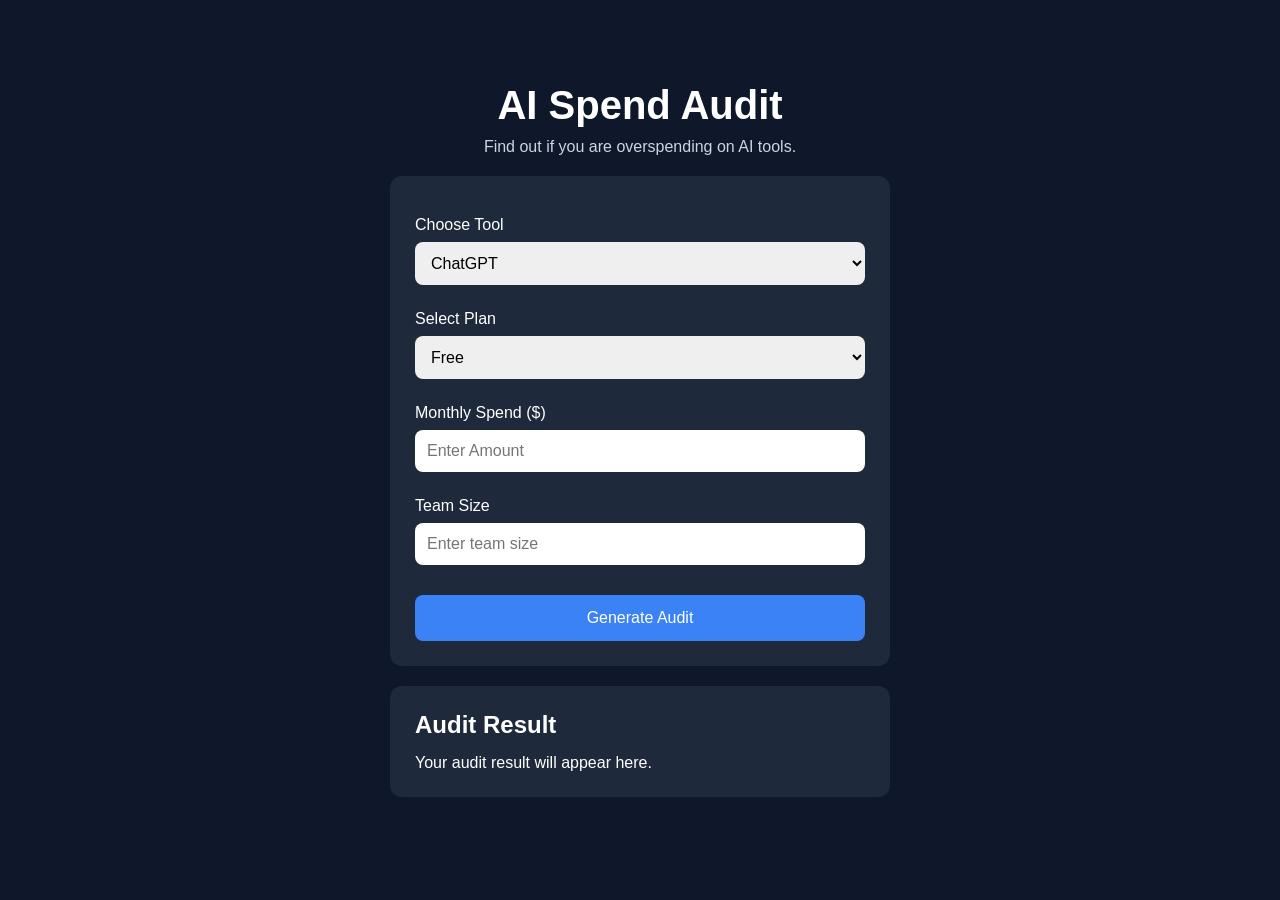
==== index.html @ 903e12f0 "Initial commit" ====
<!DOCTYPE html>
<html lang="en">
<head>
    <meta charset="UTF-8"/>
    <meta name="viewport" content="width=device-width, initial-scale=1.0"/>
    <title>AI Spend Audit</title>
    <link rel="stylesheet" href="style.css">
</head>
<body>
    <div class="container">
        <h1>AI Spend Audit</h1>
        <p class="subtitle">Find out if you are overspending on AI tools.</p>
        <div class="form-box">
            <label>Choose Tool</label>
            <select id="tool">
                <option>ChatGPT</option>
                <option>Claude</option>
                <option>Cursor</option>
                <option>Gemini</option>
            </select>
            <label>Select Plan</label>
            <select id="plan">
                <option>Free</option>
                <option>Plus</option>
                <option>Team</option>
                <option>Business</option>
            </select>
            <label>Monthly Spend ($)</label>
            <input type= "number" id= "spend" placeholder= "Enter Amount">

            <label>Team Size</label>
            <input type="number" id="team" placeholder="Enter team size">
            
            <button id="auditBtn">Generate Audit</button>
        </div>
        <div class="result-box">
            <h2>Audit Result</h2>
            <p id="resultText">Your audit result will appear here.</p>
        </div>
    </div>
<script src="script.js"></script>
</body>
</html>
---- style.css ----
*{
    margin:0;
    padding:0;
    box-sizing: border-box;
    font-family: Arial, sans-serif;
}

body{
    background: #0f172a;
    color: white;
    min-height: 100vh;
    display: flex;
    justify-content: center;
    align-items: center;
    padding: 20px;
}
.container{
    width: 100%;
    max-width: 500px;
}
h1{
    text-align: center;
    margin-bottom: 10px;
    font-size: 40px;
}
.subtitle{
    text-align: center;
    color: #cbd5e1;
    margin-bottom: 20px;
}
.form-box, .result-box {
    background: #1e293b;
    padding: 25px;
    border-radius: 12px;
    margin-bottom: 20px;
}
label{
    display: block;
    margin-bottom: 8px;
    margin-top: 15px;
}
input, select{
    width: 100%;
    padding: 12px;
    border: none;
    border-radius: 8px;
    margin-bottom: 10px;
    font-size: 16px;
}
button{
    width:100%;
    padding: 14px;
    border: none;
    border-radius: 8px;
    background: #3b82f6;
    color: white;
    font-size: 16px;
    cursor: pointer;
    margin-top: 20px;
}
button:hover{
    background: #2563eb;
}
.result-box h2{
    margin-bottom: 15px;
}
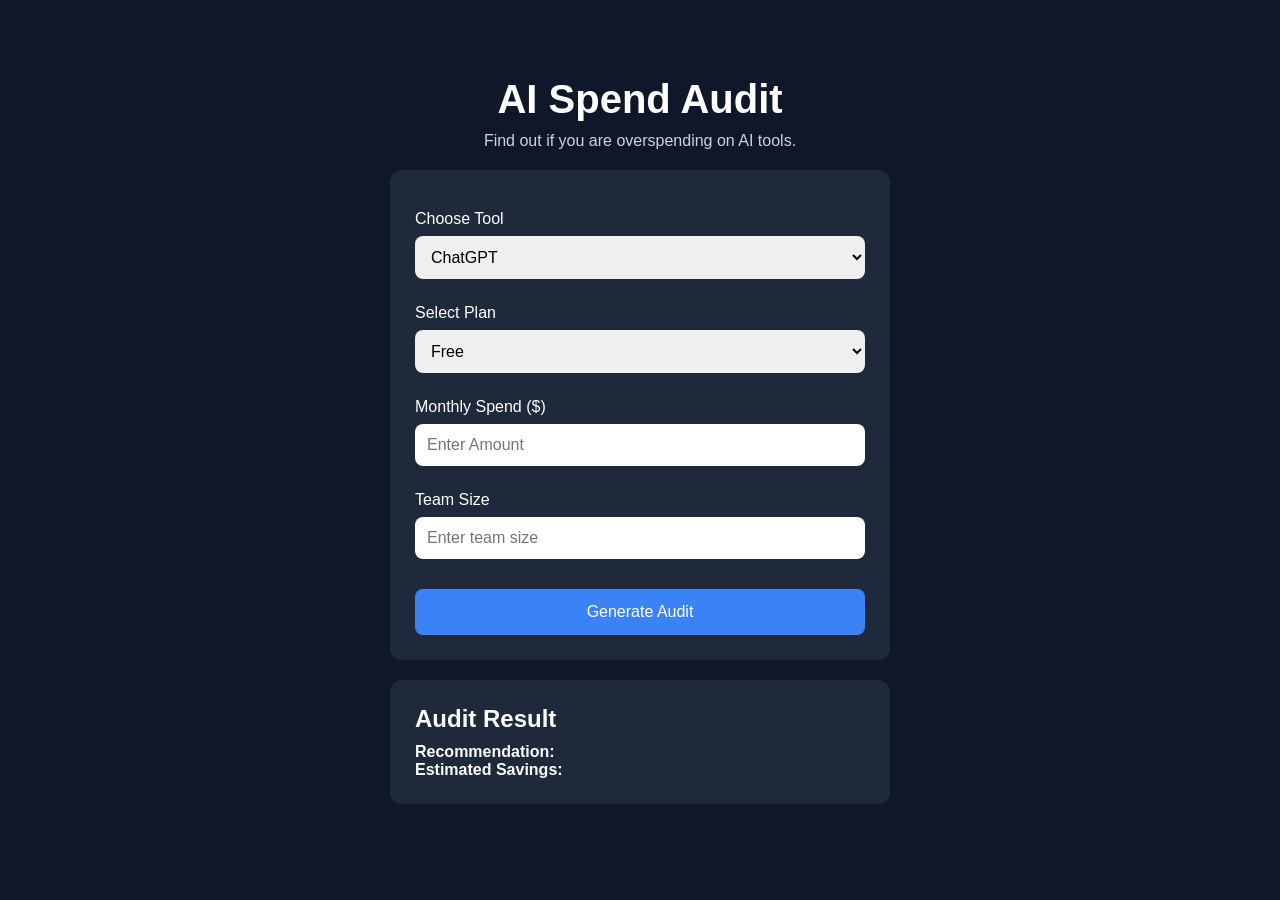
==== commit 562376f3: "Completed Day 2 AI Spend Audit Project" ====
--- a/index.html
+++ b/index.html
@@ -35,7 +35,10 @@
         </div>
         <div class="result-box">
             <h2>Audit Result</h2>
-            <p id="resultText">Your audit result will appear here.</p>
+            <p><strong>Recommendation:</strong></p>
+            <p id="recommendation"></p>
+            <p><strong>Estimated Savings:</strong></p>
+            <p id="savings"></p>
         </div>
     </div>
 <script src="script.js"></script>
--- a/style.css
+++ b/style.css
@@ -4,7 +4,6 @@
     box-sizing: border-box;
     font-family: Arial, sans-serif;
 }
-
 body{
     background: #0f172a;
     color: white;
@@ -62,5 +61,5 @@
     background: #2563eb;
 }
 .result-box h2{
-    margin-bottom: 15px;
+    margin-bottom: 10px;
 }
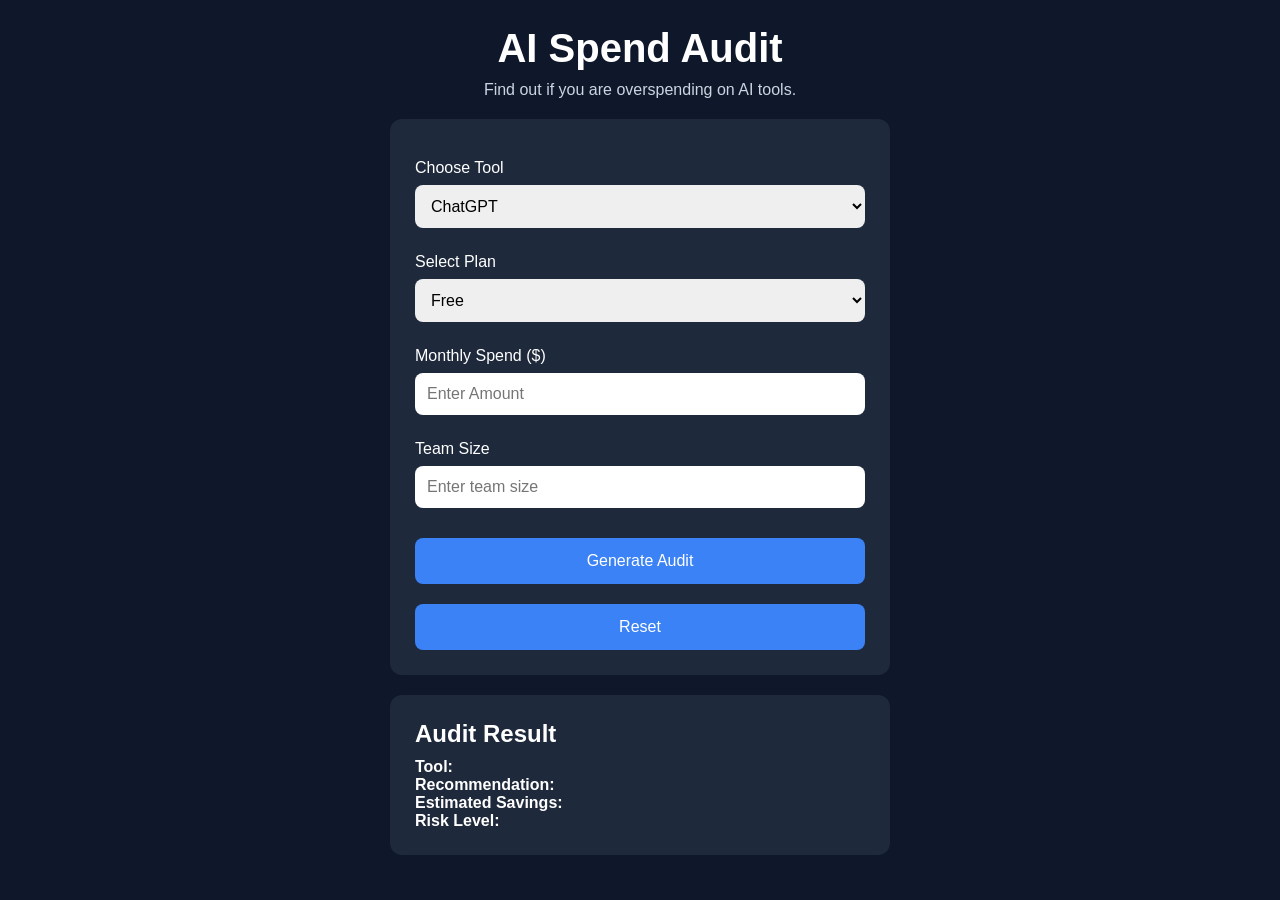
==== commit 7b6d20c7: "Added risk level and dynamic output" ====
--- a/index.html
+++ b/index.html
@@ -32,13 +32,18 @@
             <input type="number" id="team" placeholder="Enter team size">
             
             <button id="auditBtn">Generate Audit</button>
+            <button type="reset">Reset</button>
         </div>
         <div class="result-box">
             <h2>Audit Result</h2>
+            <p><strong>Tool:</strong></p>
+            <p id="tool-name"></p>
             <p><strong>Recommendation:</strong></p>
             <p id="recommendation"></p>
             <p><strong>Estimated Savings:</strong></p>
             <p id="savings"></p>
+            <p><strong>Risk Level:</strong></p>
+            <p id="risk"></p>
         </div>
     </div>
 <script src="script.js"></script>
--- a/style.css
+++ b/style.css
@@ -62,4 +62,16 @@
 }
 .result-box h2{
     margin-bottom: 10px;
+}
+.high-risk{
+    color: red;
+    font-weight: bold;
+}
+.medium-risk{
+    color: orange;
+    font-weight: bold;
+}
+.low-risk{
+    color: green;
+    font-weight: bold;
 }
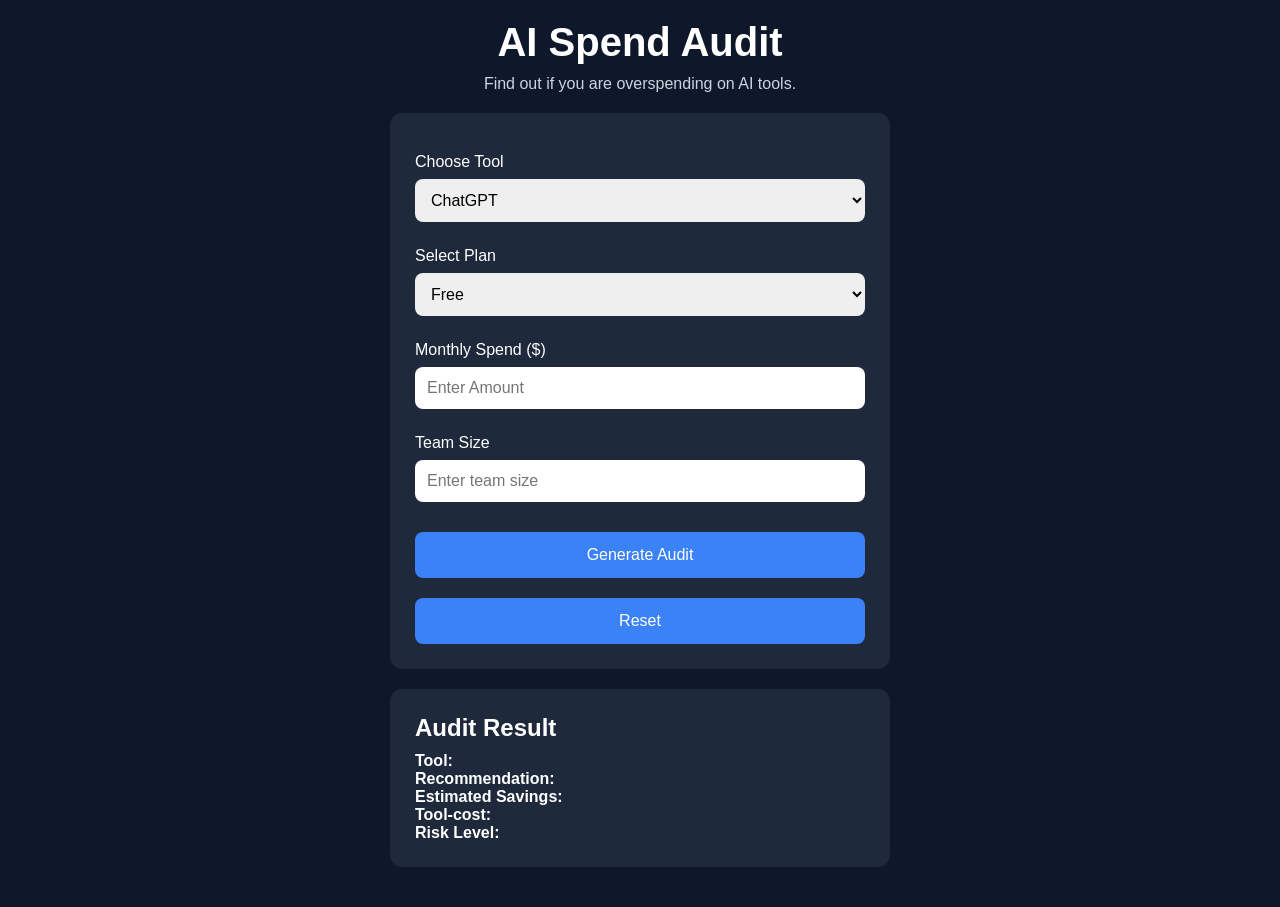
==== commit 13e3f5ef: "Added tool cost" ====
--- a/index.html
+++ b/index.html
@@ -42,10 +42,13 @@
             <p id="recommendation"></p>
             <p><strong>Estimated Savings:</strong></p>
             <p id="savings"></p>
+            <p><strong>Tool-cost:</strong></p>
+            <p id="tool-cost"></p>
             <p><strong>Risk Level:</strong></p>
             <p id="risk"></p>
         </div>
     </div>
+<script src="data.js"></script>
 <script src="script.js"></script>
 </body>
 </html>
--- a/style.css
+++ b/style.css
@@ -62,6 +62,9 @@
 }
 .result-box h2{
     margin-bottom: 10px;
+#tool-name{
+    margin-bottom: 10px;
+}
 }
 .high-risk{
     color: red;
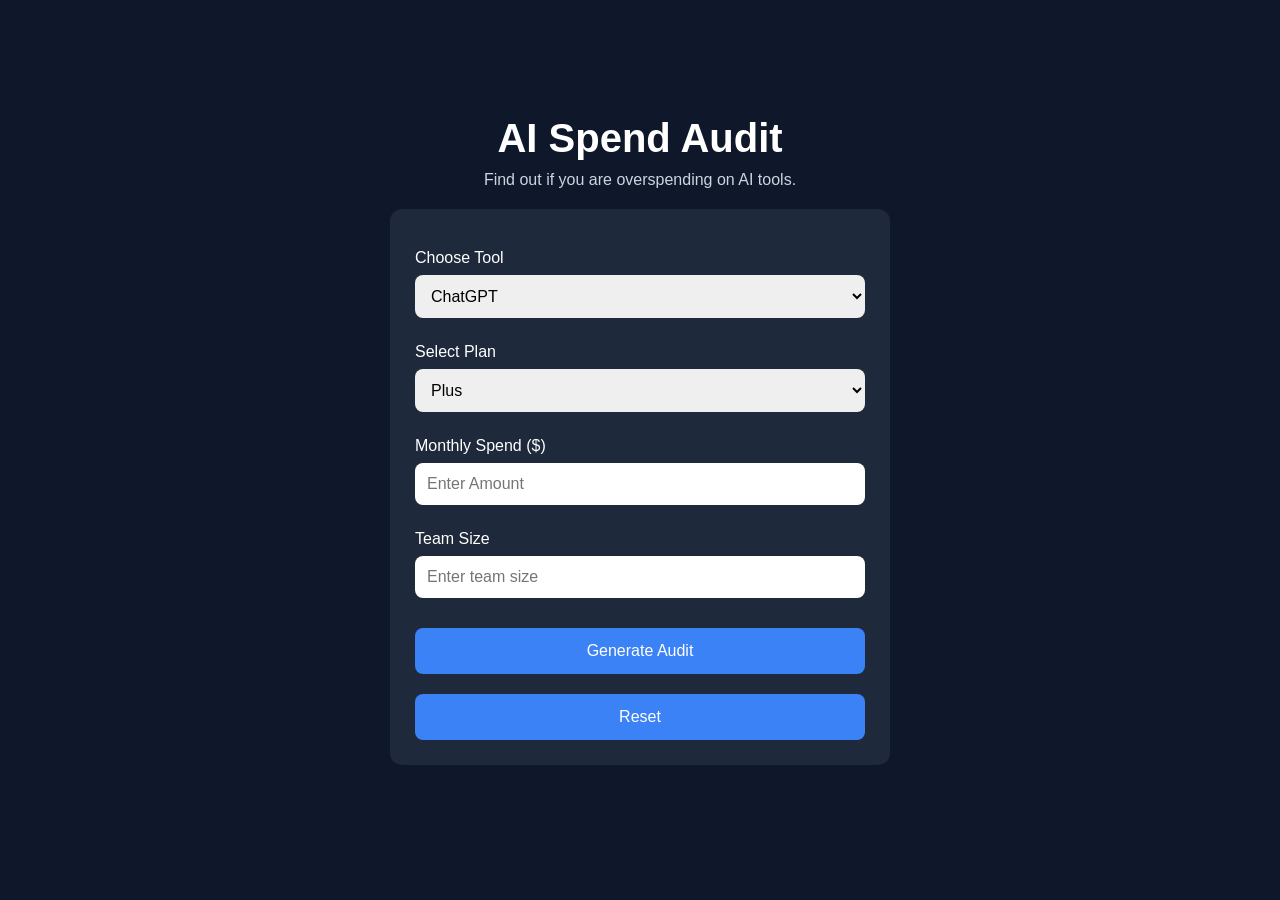
==== commit 32c17aad: "completed localStorage feature" ====
--- a/index.html
+++ b/index.html
@@ -20,7 +20,6 @@
             </select>
             <label>Select Plan</label>
             <select id="plan">
-                <option>Free</option>
                 <option>Plus</option>
                 <option>Team</option>
                 <option>Business</option>
@@ -34,19 +33,6 @@
             <button id="auditBtn">Generate Audit</button>
             <button type="reset">Reset</button>
         </div>
-        <div class="result-box">
-            <h2>Audit Result</h2>
-            <p><strong>Tool:</strong></p>
-            <p id="tool-name"></p>
-            <p><strong>Recommendation:</strong></p>
-            <p id="recommendation"></p>
-            <p><strong>Estimated Savings:</strong></p>
-            <p id="savings"></p>
-            <p><strong>Tool-cost:</strong></p>
-            <p id="tool-cost"></p>
-            <p><strong>Risk Level:</strong></p>
-            <p id="risk"></p>
-        </div>
     </div>
 <script src="data.js"></script>
 <script src="script.js"></script>
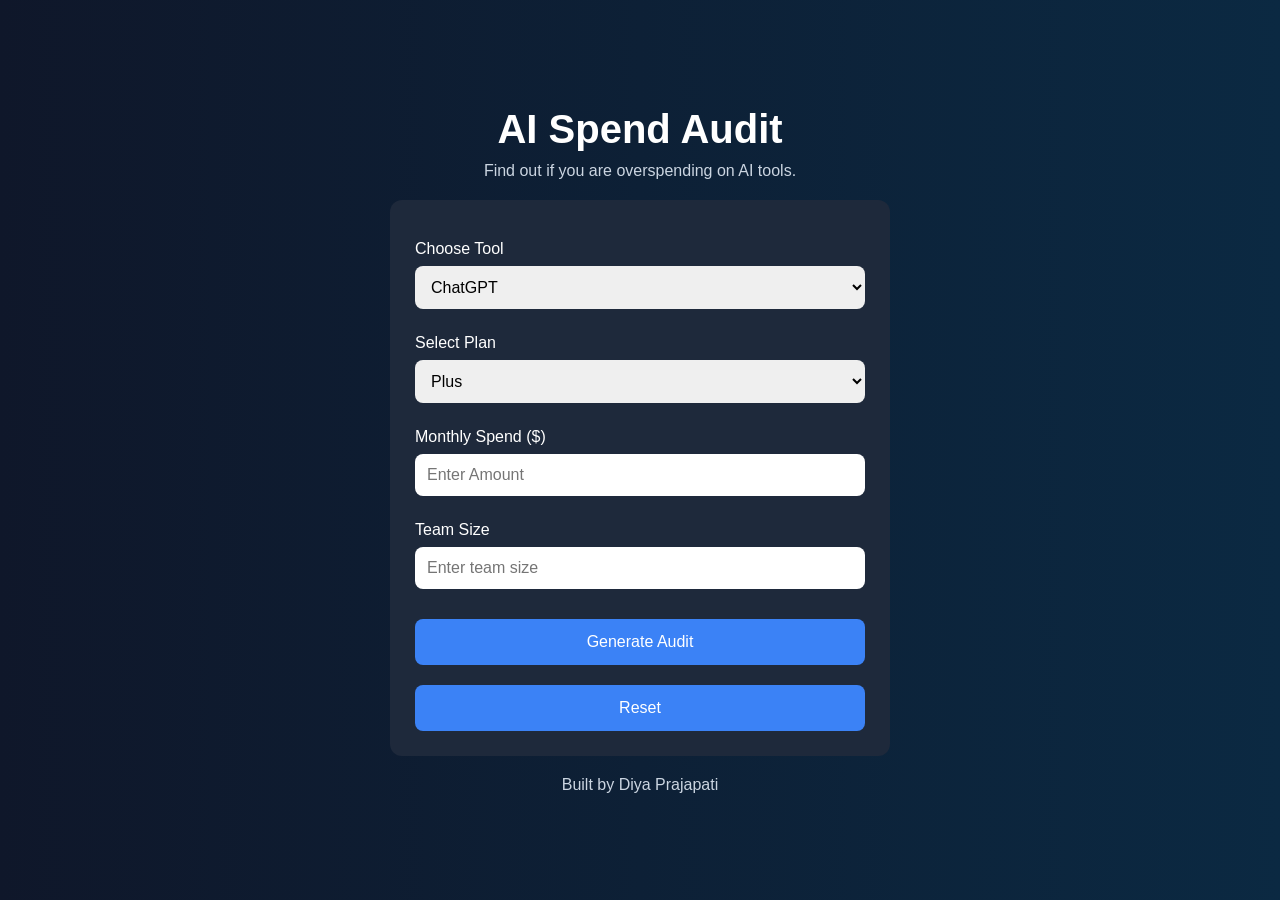
==== commit c9409d86: "Final Project update" ====
--- a/index.html
+++ b/index.html
@@ -33,6 +33,7 @@
             <button id="auditBtn">Generate Audit</button>
             <button type="reset">Reset</button>
         </div>
+    <footer>Built by Diya Prajapati</footer>
     </div>
 <script src="data.js"></script>
 <script src="script.js"></script>
--- a/style.css
+++ b/style.css
@@ -5,7 +5,7 @@
     font-family: Arial, sans-serif;
 }
 body{
-    background: #0f172a;
+    background: linear-gradient( to right, #0f172a , #0b2942);
     color: white;
     min-height: 100vh;
     display: flex;
@@ -56,9 +56,11 @@
     font-size: 16px;
     cursor: pointer;
     margin-top: 20px;
+    transition: 0.3s;
 }
 button:hover{
     background: #2563eb;
+    transform: scale(1.03);
 }
 .result-box h2{
     margin-bottom: 10px;
@@ -77,4 +79,15 @@
 .low-risk{
     color: green;
     font-weight: bold;
+}
+.card{
+    background: #243b55;
+    padding: 15px;
+    border-radius: 10px;
+    margin-top: 15px;
+}
+footer{
+    text-align: center;
+    margin-top: 20px;
+    color: #cbd5e1;
 }
